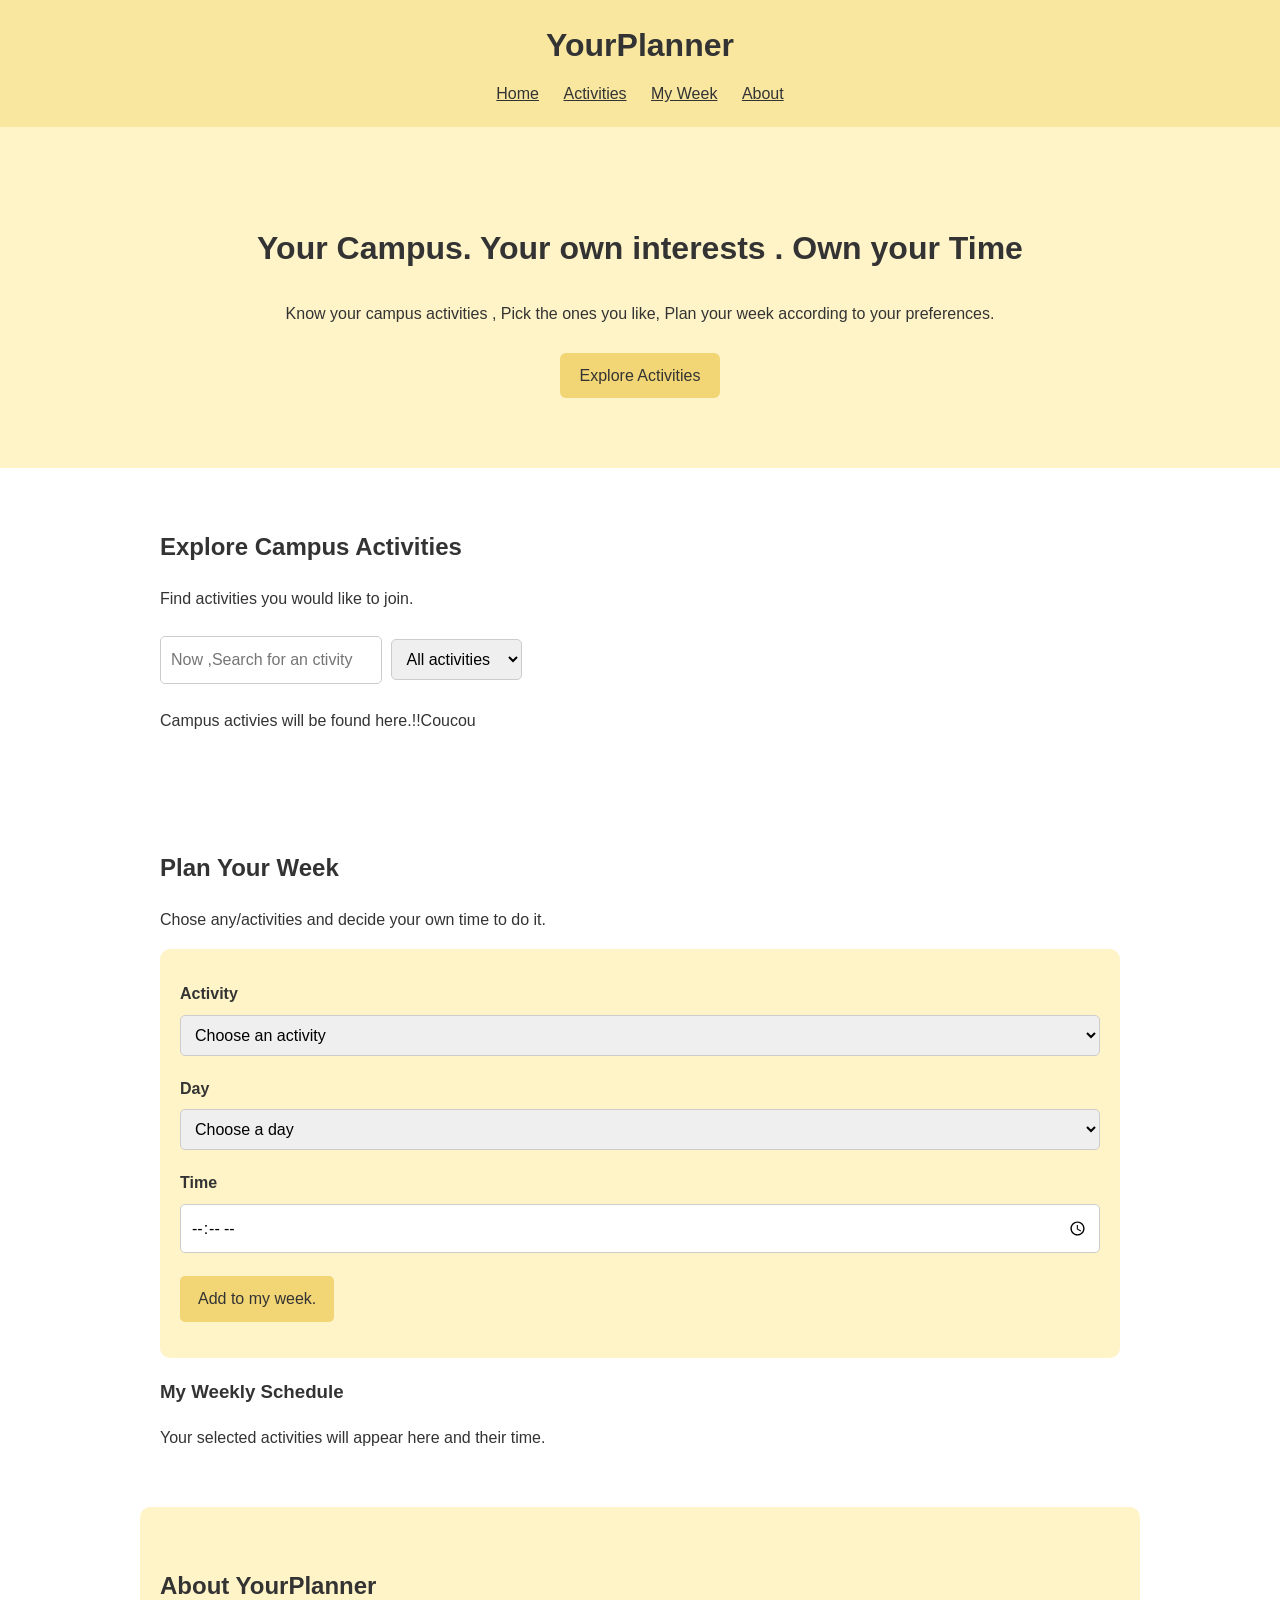
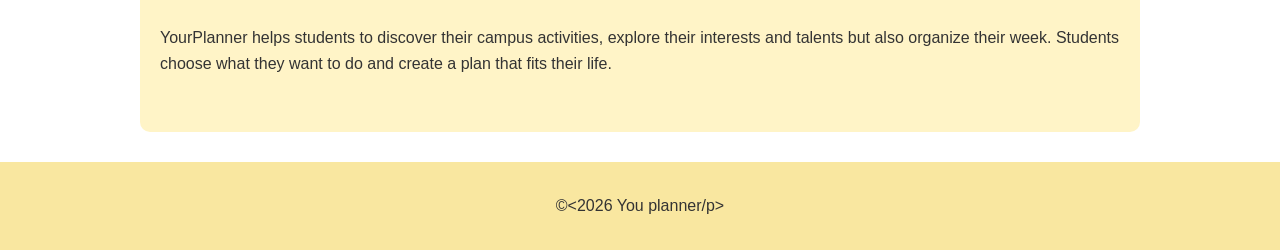
==== index.html @ 6bd42c79 "Campus Life Planner: initial version" ====
<!DOCTYPE html>
<html lang="en">
    <head>
        <meta charset="UTF 8">
        <meta charset="viewport" content="width=device-width, initial-scale=1.0">

        <title>YourPlanner</title>

        <link rel="stylesheet" href="styles/style.css">
        <script type="module" src="scripts/main.js"></script>
    </head>


    <body>

        <header>
            <h1>YourPlanner</h1>

            <nav>
                <a href="#home">Home</a>
                <a href="#activities">Activities</a>
                <a href="#my-week">My Week</a>
                <a href="#about">About</a>

            </nav>
        </header>

        <main>

            <section id="home">

                <h2>Your Campus. Your own interests . Own your Time</h2>
                <p>
                    Know your  campus activities , Pick the ones you like, Plan your week according to  your preferences.

                </p>

                <a href="#activities">Explore Activities</a>
            </section>

            <section id="activities">
                <h2>Explore Campus Activities</h2>

                <p>Find activities you would like to join.</p>

                <input type="text" id="activity-research" placeholder="Now ,Search for an ctivity">

                <select id="category-filter">
                    <option value="all">All activities</option>
                    <option value="Academic">Academic</option>
                    <option value="Career">Career</option>
                    <option value="Sports">Sports</option>
                    <option value="Social">Social</option>
                    <option value="Wellness">Wellness</option>
                    <option value="Volunteering">Volunteering</option>
                    <option valu="Faith">Faith</option>
                </select>

                <div id="Activity-list">
                    <p>Campus activies will be found here.!!Coucou</p>
                </div>
                <p id="activity-message"></p>
            </section>

            <section id="my-week">
                <h2>Plan Your Week</h2>

                <p>Chose any/activities and decide your own time to do it.</p>

                <form id="plan-form">

                    <label for="selected-activity">Activity</label>
                    <select id="selected-activity" required>
                        <option value="">Choose an activity</option>
                    </select>

                    <label for="plan-day">Day</label>
                    <select id="plan-day" required>
                     <option value="">Choose a day</option>
                     <option value="Monday">Monday</option>
                     <option value="Tuesday">Tuesday</option>
                     <option value="Wednesday">Wednesday</option>
                     <option value="Thursday">Thursday</option>
                     <option value="Friday">Friday</option>
                     <option value="Saturday">Saturday</option>
                     <option value="Sunday">Sunday</option>
                    </select>

                    <label for="plan-time">Time</label>
                    <input type="time" id="plan-time" required>

                    <button type="submit">Add to my week.</button>

                    <p id="plan-message"></p>
                </form>

            <h3>My Weekly Schedule</h3>

            <div id="">
                <p>Your selected activities will appear here and their time. </p>
            </div>
            </section>

            <section id="about">
                <h2>About YourPlanner</h2>

                <p>
                    YourPlanner helps students to discover  their campus activities,
                    explore their interests and  talents  but also organize their week.
                    Students choose what they want to do and create a plan that fits their life.
                </p>
            </section>
        </main>

        <footer>
            <p>&copy;<2026 You planner/p>
        </footer>
    </body>
</html>
---- styles/style.css ----
* {
    box-sizing: border-box;
}

body{
    margin:0;
    font-family: Arial, Helvetica, sans-serif;
    background: color #fffdf5;
    color: #333333;
    line-height: 1.6;

}


header {
    background-color: #f9e7a0;
    padding: 20px;
    text-align: center;
}

header h1 {
    margin:0 0 10px;
    color: #333333;
}

nav a {
    color:#333333;
    text-dcoration: none;
    margin:0 10px;
}

nav a:hover {
    color:#397da8;

}

section {
    padding:40px 20px;
    max-width:1000px;
    margin: auto;
}

#home {
     text-align: center;
     background-color: #fff4c7;
     max-width :100%;
     padding: 70px 20px;
}

#home h2 {
    font-size:32px;
}

#home a { 
    display: inline-block;
    background-color: #f2d675;
    color:#333333;
    padding: 10px 20px;
    border-radius:6px;
    text-decoration :none;
    margin-top: 10px;

}

#home a:hover{
    background-color: #e8ca62;
}

input,
select {
    padding: 10px;
    margin:8px 5px 8px 0;
    border:1px solid #cccccc;
    border-radius:5px;
    font: inherit;
    max-width: 100%;
}

input:focus,
select:focus {
    outline: 2px solid #8ecae6;
    border-color:#397da8;

}

#activity-list {
    display:grid;
    grid-template-columns: repeat(auto-fit, minmax(220px ,1fr));
    gap: 20px;
    margin-top: 20px;

}

.activity-card h3 {
    margin-top: 0;
}
 .activity-card button {
    background-color: #d9efff;
    color: #244b63;
    border: none;
    padding: 10px 15px;
    border-radius: 5px;
    cursor: pointer;
 }

 .activity-card button:hover {
    background-color: #b9e2fa;
 }

 #plan-form {
     
    background-color: #fff4c7;
    padding:20px;
    border-radius: 10px;
    
 }

 #plan-form label {

    display: block;
    margin-top: 12px;
    font-weight: bold;

 }

 #plan-form input,
 #plan-form select  {
    width: 100%;
    margin-top 5px;
 }

 button {

    background-color: #f2d675;
    color: #333333;
    padding:10px 18px;
    margin-top: 15px;
    border: none;
    border-radius: 5px;
    font: inherit;
    cursor: pointer;
 }
 button:hover {
    background-color: #e8ca62;
 }

 #weekly-schedule {
    margin-top: 20px;

 }

 .schedule-item {

    background-color: #e5f4ff;
    border-left: 4px solid #8ecae6;
    padding: 15px;
    margin-bottom: 10px;
    border-radius: 5px;
 }

 #activity-message,
 #plan-message {
    color:#397da8;
    font-weight: bold;
 }

 .empty-message {

    color: #666666;
 }

 #about {
    background-color: #fff4c7;
    border-radius: 10px;
    margin-bottom: 30px;

 }

 footer {
     background-color:#f9e7a0;
     text-align: center;
     padding: 15px;
 }

 @media (max-width: 600px) {
    nav a{
        display: inline-block;
        margin: 5px;
    }

    #home h2 {
        font-size: 25px;
    }

    section {

        padding:30px 15px;
    }
 }
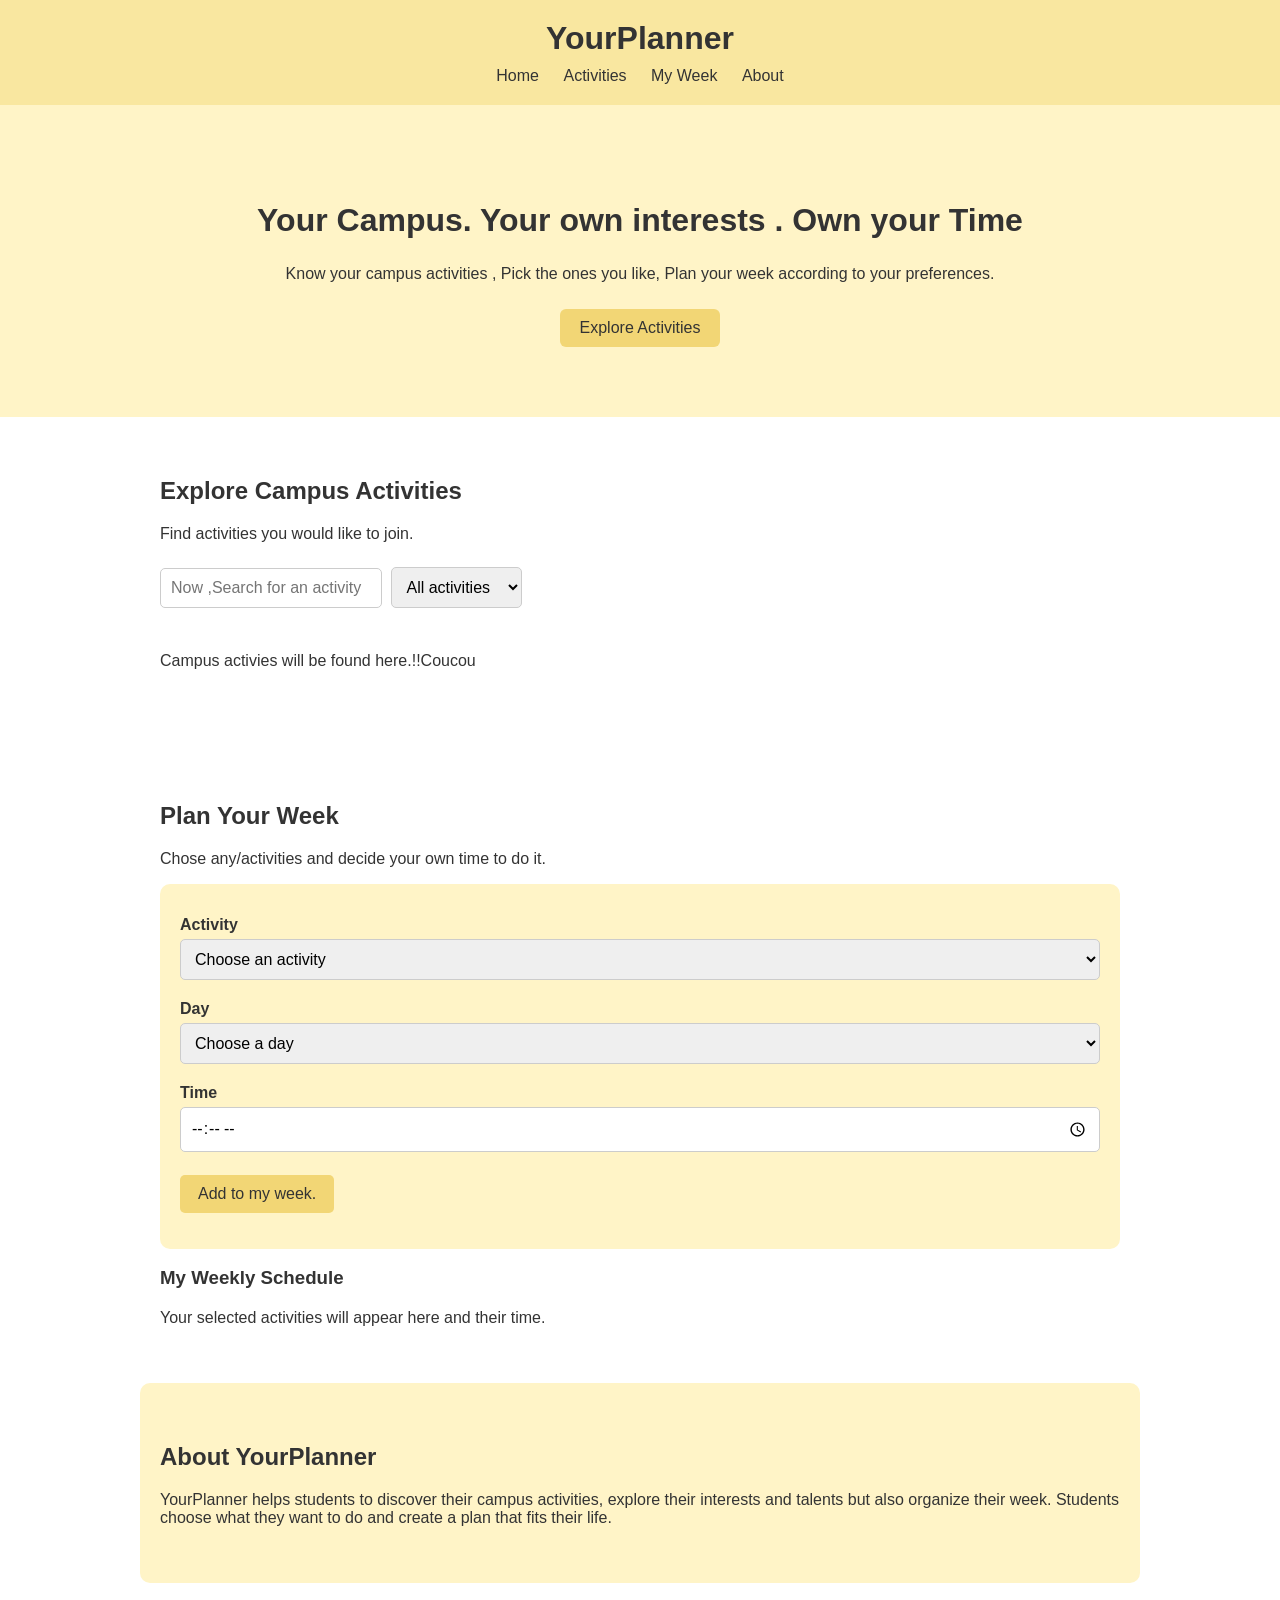
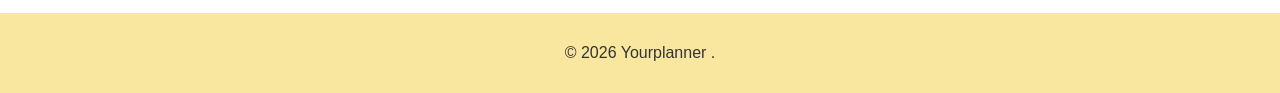
==== commit 56dbac66: "Updates" ====
--- a/index.html
+++ b/index.html
@@ -43,7 +43,7 @@
 
                 <p>Find activities you would like to join.</p>
 
-                <input type="text" id="activity-research" placeholder="Now ,Search for an ctivity">
+                <input type="text" id="activity-search" placeholder="Now ,Search for an activity">
 
                 <select id="category-filter">
                     <option value="all">All activities</option>
@@ -56,7 +56,7 @@
                     <option valu="Faith">Faith</option>
                 </select>
 
-                <div id="Activity-list">
+                <div id="activity-list">
                     <p>Campus activies will be found here.!!Coucou</p>
                 </div>
                 <p id="activity-message"></p>
@@ -96,7 +96,7 @@
 
             <h3>My Weekly Schedule</h3>
 
-            <div id="">
+            <div id="weekly-schedule">
                 <p>Your selected activities will appear here and their time. </p>
             </div>
             </section>
@@ -113,7 +113,7 @@
         </main>
 
         <footer>
-            <p>&copy;<2026 You planner/p>
+            <p> &copy; 2026 Yourplanner . </p>
         </footer>
     </body>
 </html>
--- a/styles/style.css
+++ b/styles/style.css
@@ -7,7 +7,7 @@
     font-family: Arial, Helvetica, sans-serif;
     background: color #fffdf5;
     color: #333333;
-    line-height: 1.6;
+    line-height: 1.6,
 
 }
 
@@ -25,8 +25,7 @@
 
 nav a {
     color:#333333;
-    text-dcoration: none;
-    margin:0 10px;
+    text-decoration:#8ecae6;  margin:0 10px;
 }
 
 nav a:hover {
@@ -126,7 +125,7 @@
  #plan-form input,
  #plan-form select  {
     width: 100%;
-    margin-top 5px;
+    margin-top: 5px;
  }
 
  button {
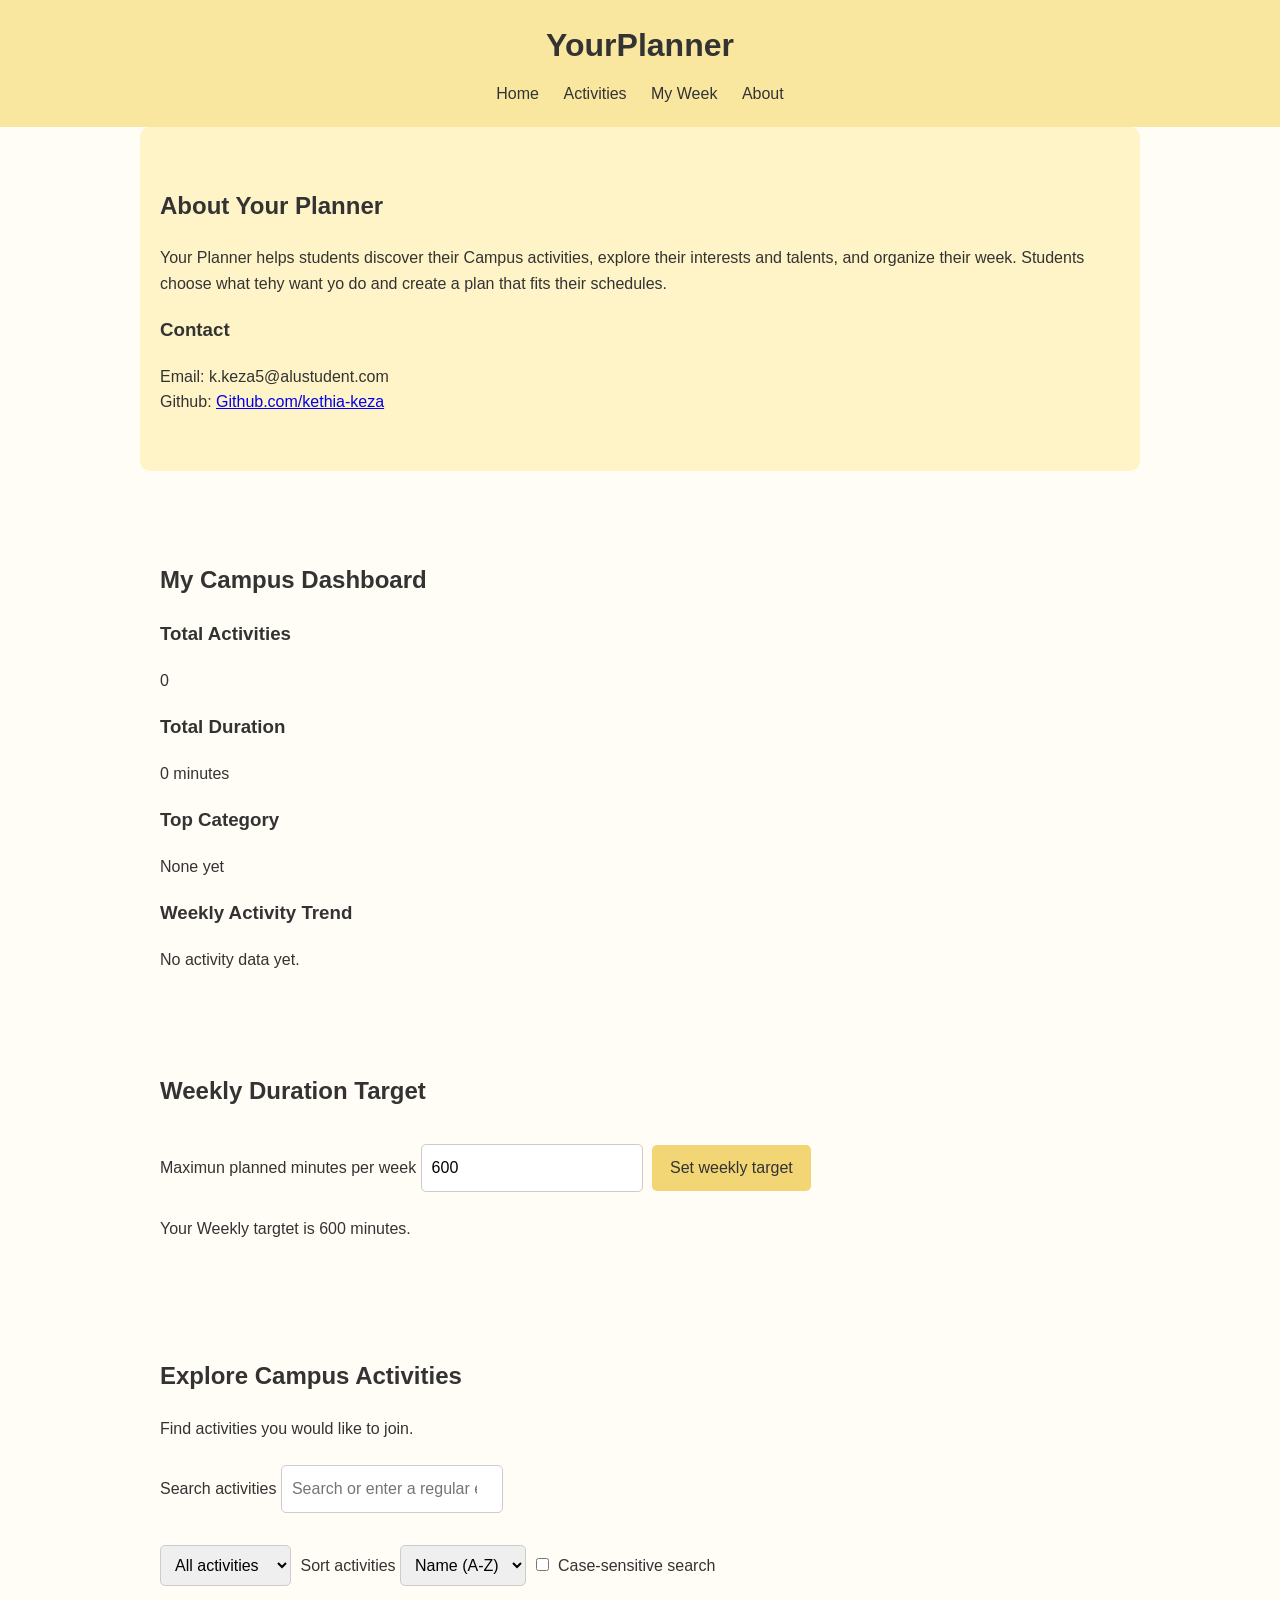
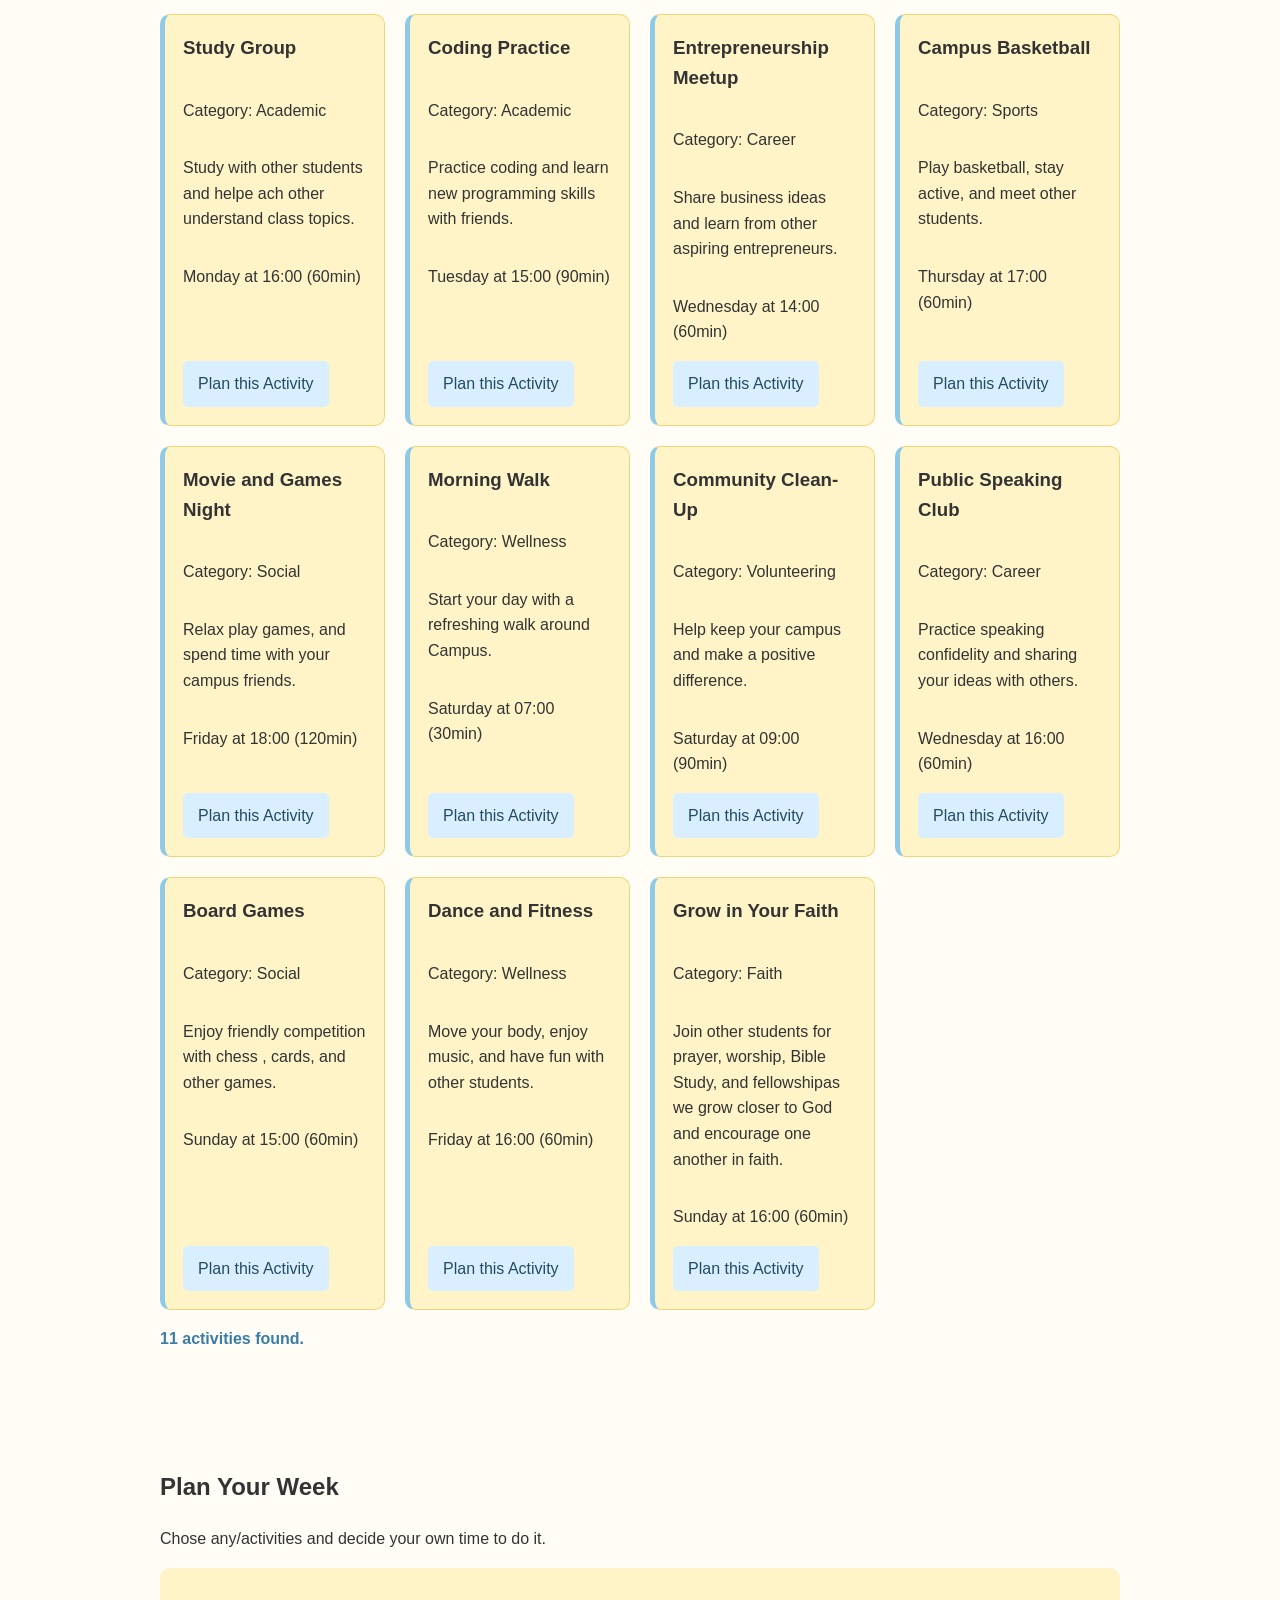
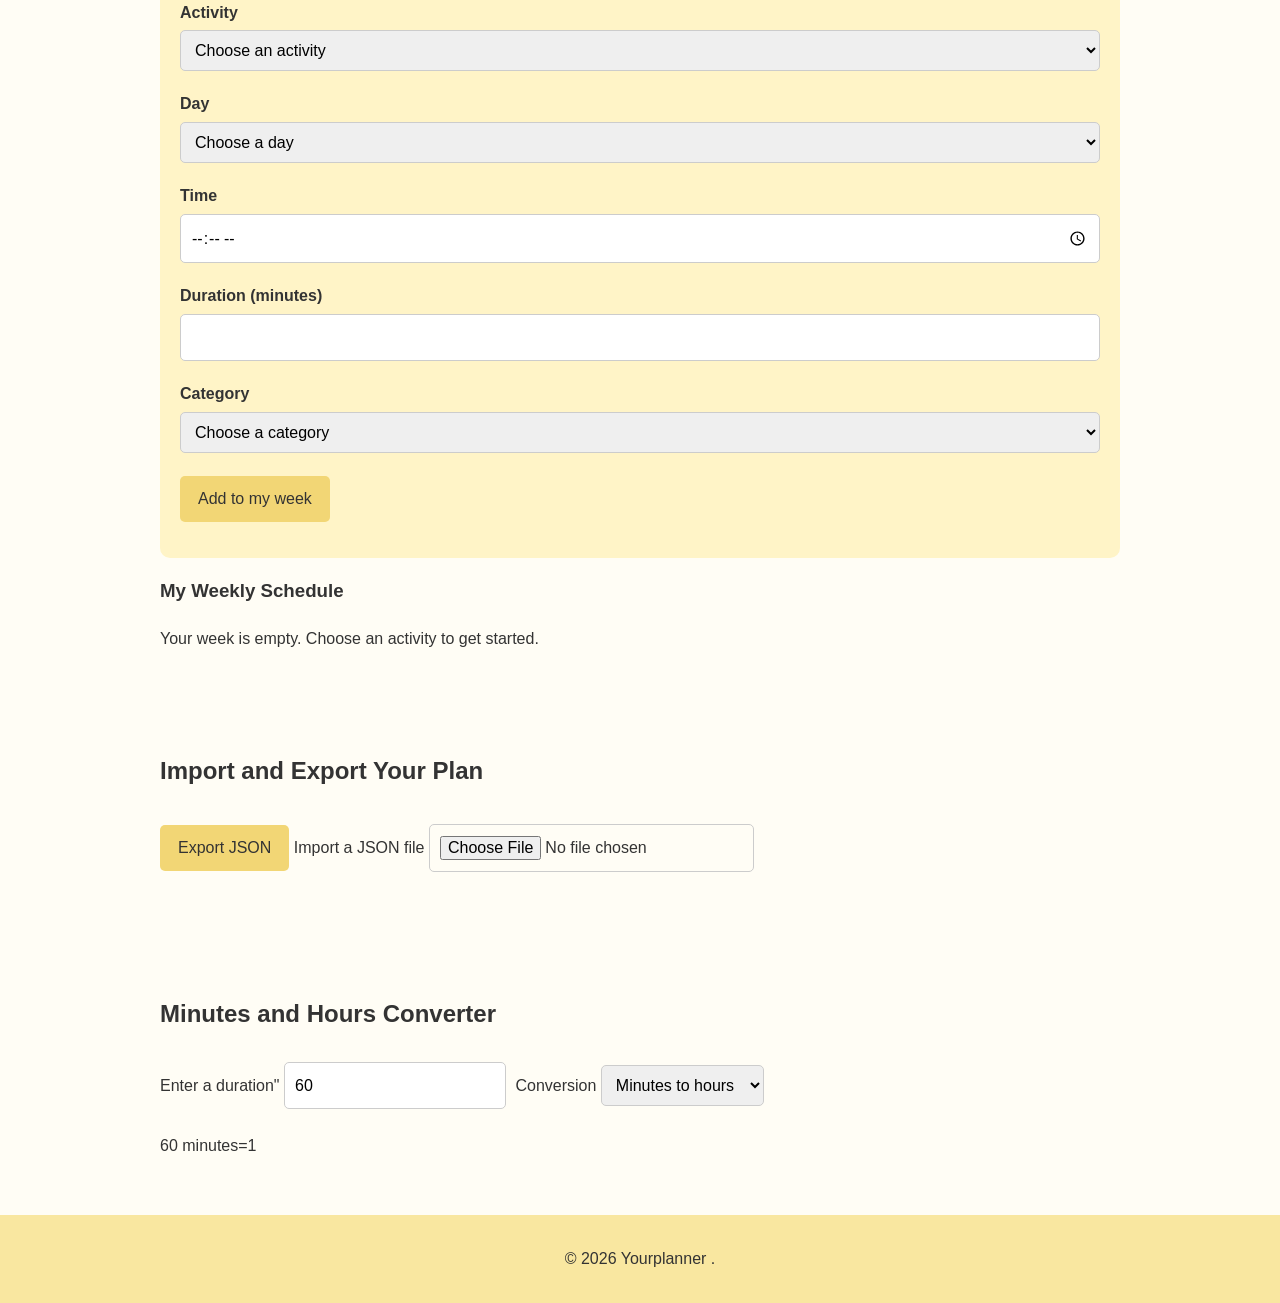
==== commit 6fb51d26: "Update YourLifePlanner features" ====
--- a/index.html
+++ b/index.html
@@ -1,10 +1,11 @@
 <!DOCTYPE html>
 <html lang="en">
     <head>
-        <meta charset="UTF 8">
-        <meta charset="viewport" content="width=device-width, initial-scale=1.0">
-
-        <title>YourPlanner</title>
+        <meta charset="UTF-8">
+        <meta name="viewport" content="width=device-width,initial-scale=1.0">
+        <meta name="description" content="YourPlanner assists students to discover their campus activities and organize their week.">
+
+        <title>YourPlanner | Campus life Planner</title>
 
         <link rel="stylesheet" href="styles/style.css">
         <script type="module" src="scripts/main.js"></script>
@@ -13,7 +14,9 @@
 
     <body>
 
-        <header>
+        <a class="skip-link" href="#main-content">Skip to main content</a>
+
+        <header class="site-header">
             <h1>YourPlanner</h1>
 
             <nav>
@@ -25,25 +28,91 @@
             </nav>
         </header>
 
-        <main>
-
-            <section id="home">
-
-                <h2>Your Campus. Your own interests . Own your Time</h2>
-                <p>
-                    Know your  campus activities , Pick the ones you like, Plan your week according to  your preferences.
-
+        <main id="main-content">
+
+<section id="about">
+    <h2>
+        About Your Planner
+    </h2>
+    <p>
+        Your Planner helps students discover their Campus activities, explore their interests and talents, and organize their week. Students choose what tehy want yo do and create a plan that fits their schedules.
+    </p>
+
+    <h3>
+        Contact
+    </h3>
+    <p>
+        Email: <a href:mailto:k.keza5@alustudent.com">k.keza5@alustudent.com </a><br>
+        Github: <a href="https://github.com/kethia-keza">Github.com/kethia-keza</a>
+    </p>
+</section>
+
+            <section id="dashboard">
+                <h2>My Campus Dashboard</h2>
+
+                <div class="dashboard-stats">
+                    <article>
+                        <h3>Total Activities</h3>
+                        <p id="stat-total">0</p>
+                    </article>
+                    <article>
+                        <h3>Total Duration</h3>
+                        <p id="stat-duration">0 minutes</p>
+                    </article>
+
+                    <article>
+                    <h3>Top Category</h3>
+                    <p id="stat-category">None yet</p>
+                    </article>
+                </div>
+
+                <h3>Weekly Activity Trend</h3>
+                <div id="trend-chart" aria-label="Activity trend for the last seven days">
+                    No activity data yet.
+                </div>
+            </section>
+
+
+            <section id="weekly-target">
+                <h2>Weekly Duration Target</h2>
+
+                <form id="target-form">
+                    <label for="duration-cap">Maximun planned minutes per week</label>
+                    <input 
+                          type="number"
+                          id="duration-cap"
+                          min="30"
+                          step="30"
+                          value="600"
+                          required
+                    >
+
+                    <button type="submit">Set weekly target</button>
+
+                </form>
+
+                <p id="target-message" aria-live="polite">
+                    Your Weekly targtet is 600 minutes.
                 </p>
-
-                <a href="#activities">Explore Activities</a>
-            </section>
+            </section>
+
+            
 
             <section id="activities">
                 <h2>Explore Campus Activities</h2>
 
                 <p>Find activities you would like to join.</p>
 
-                <input type="text" id="activity-search" placeholder="Now ,Search for an activity">
+                 <label for="activity-search">Search activities </label>
+                 <input 
+                       type="search"
+                       id="activity-search"
+                       placeholder="Search or enter a regular expression"
+                       aria-describedby="search-error"
+                       >
+
+                       <p id="search-error" role="alert"></p>
+
 
                 <select id="category-filter">
                     <option value="all">All activities</option>
@@ -53,12 +122,23 @@
                     <option value="Social">Social</option>
                     <option value="Wellness">Wellness</option>
                     <option value="Volunteering">Volunteering</option>
-                    <option valu="Faith">Faith</option>
+                    <option value="Faith">Faith</option>
                 </select>
 
-                <div id="activity-list">
-                    <p>Campus activies will be found here.!!Coucou</p>
-                </div>
+                <label for="sort-by">Sort activities</label>
+                <select id="sort-by">
+                    <option value="name">Name (A-Z)</option>
+                    <option value="category">Category</option>
+                    <option value="duration">Duration</option>
+                </select>
+
+                <label>
+                    <input type="checkbox" id="case-sensitive">
+                    Case-sensitive search
+                </label>
+
+                <div id="activity-list"></div>
+
                 <p id="activity-message"></p>
             </section>
 
@@ -68,10 +148,13 @@
                 <p>Chose any/activities and decide your own time to do it.</p>
 
                 <form id="plan-form">
+
+                    <input type="hidden" id="editing-id" value="">
 
                     <label for="selected-activity">Activity</label>
                     <select id="selected-activity" required>
                         <option value="">Choose an activity</option>
+                        
                     </select>
 
                     <label for="plan-day">Day</label>
@@ -89,9 +172,30 @@
                     <label for="plan-time">Time</label>
                     <input type="time" id="plan-time" required>
 
-                    <button type="submit">Add to my week.</button>
-
-                    <p id="plan-message"></p>
+                    <label for="plan-duration">Duration (minutes) </label>
+                    <input 
+                          type="number"
+                          id="plan-duration"
+                          min="5"
+                          max="480"
+                          step="5"
+                          required
+                    >
+                    <label for="plan-tag">Category</label>
+                    <select id="plan-tag" required>
+                        <option value="">Choose a category</option>
+                        <option value="Academic">Academic</option>
+                        <option value="Career">Career</option>
+                        <option value="Sports">Sports</option>
+                        <option value="Social">Social</option>
+                        <option value="Wellness">Wellness</option>
+                        <option value="Volunteering">Volunteering</option>
+                    </select>
+
+                    <button type="submit" id="save-plan-button">Add to my week</button>
+                    <button type="button" id="cancel-edit" hidden>Cancel editing </button>
+
+                    <p id="plan-message" aria-live="polite"></p>
                 </form>
 
             <h3>My Weekly Schedule</h3>
@@ -99,16 +203,41 @@
             <div id="weekly-schedule">
                 <p>Your selected activities will appear here and their time. </p>
             </div>
-            </section>
-
-            <section id="about">
-                <h2>About YourPlanner</h2>
-
-                <p>
-                    YourPlanner helps students to discover  their campus activities,
-                    explore their interests and  talents  but also organize their week.
-                    Students choose what they want to do and create a plan that fits their life.
-                </p>
+        </section>
+
+            <section id="data-tools">
+                <h2>Import and Export Your Plan</h2>
+
+                <button type="button" id="export-json">Export JSON</button>
+
+                <label for="import-json">Import a JSON file</label>
+                <input type="file" id="import-json" accept=".json,application/json">
+
+                <p id="data-message" aria-live="polite"></p>
+            </section>
+
+            <section id="duration-converter">
+                <h2>Minutes and Hours Converter </h2>
+
+                <label for="convert-value">Enter a duration"</label>
+                    <input
+                          type="number"
+                          id="convert-value"
+                          min="0"
+                          step="any"
+                          value="60"
+
+                    >
+
+                    <label for="convert-direction">Conversion</label>
+                    <select id="convert-direction">
+                        <option value="to-hours">Minutes to hours </option>
+                        <option value="to-minutes">Hours to Minutes</option>
+                    </select>
+
+                    <p id="conversion-result" aria-live ="polite">
+                        60 minutes=1
+                    </p>
             </section>
         </main>
 
@@ -116,4 +245,4 @@
             <p> &copy; 2026 Yourplanner . </p>
         </footer>
     </body>
-</html>+</html>
--- a/styles/style.css
+++ b/styles/style.css
@@ -5,13 +5,36 @@
 body{
     margin:0;
     font-family: Arial, Helvetica, sans-serif;
-    background: color #fffdf5;
+    background-color: #fffdf5;
     color: #333333;
-    line-height: 1.6,
-
-}
-
-
+    line-height: 1.6;
+
+}
+
+.skip-link {
+    position: absolute;
+    left: 10px;
+    top: 0;
+    width: 1px;
+    height: 1px;
+    overflow: hidden;
+    clip: rect(0, 0, 0, 0);
+    white-space: nowrap;
+}
+
+.skip-link:focus {
+    width: auto;
+    height: auto;
+    overflow: visible;
+    clip: auto;
+    background-color: #244b63;
+    color: #ffffff;
+    padding: 10px 16px;
+    border-radius: 0 0 8px 8px;
+    text-decoration: none;
+    font-weight: bold;
+    z-index: 200;
+}
 header {
     background-color: #f9e7a0;
     padding: 20px;
@@ -25,7 +48,7 @@
 
 nav a {
     color:#333333;
-    text-decoration:#8ecae6;  margin:0 10px;
+    text-decoration: none; margin:0 10px;
 }
 
 nav a:hover {
@@ -56,7 +79,7 @@
     color:#333333;
     padding: 10px 20px;
     border-radius:6px;
-    text-decoration :none;
+    text-decoration : none;
     margin-top: 10px;
 
 }
@@ -93,17 +116,33 @@
 .activity-card h3 {
     margin-top: 0;
 }
- .activity-card button {
+.activity-card {
+    background-color: #fff4c7;
+    border: 1px solid #f2d675;
+    border-left: 5px solid #8ecae6;
+    border-radius: 10px;
+    padding: 18px;
+    display: flex;
+    flex-direction: column;
+}
+.activity-card button {
     background-color: #d9efff;
     color: #244b63;
     border: none;
     padding: 10px 15px;
     border-radius: 5px;
     cursor: pointer;
- }
+    margin-top:auto;
+    align-self: flex-start;
+    transition: transform 0.2s ease, box-shadow 0.2s ease, background-color 0.2s ease;
+}
+
+ 
 
  .activity-card button:hover {
     background-color: #b9e2fa;
+    transform: translateY(-2px);
+    box-shadow:0 4px 8px rgba(0, 0, 0, 0.15);
  }
 
  #plan-form {
@@ -157,6 +196,11 @@
     border-radius: 5px;
  }
 
+ .schedule-item button {
+    margin-right: 10px;
+    margin-bottom: 5px;
+ }
+
  #activity-message,
  #plan-message {
     color:#397da8;
@@ -181,10 +225,22 @@
      padding: 15px;
  }
 
+ button:focus-visible {
+    outline: 3px solid #397da8;
+    outline-offset: 2px;
+ }
+
  @media (max-width: 600px) {
     nav a{
-        display: inline-block;
-        margin: 5px;
+        padding: 6px 12px;
+    }
+
+    header h1 {
+        font-size: 26px;
+    }
+
+    #home{
+        padding: 50px 15px 40px;
     }
 
     #home h2 {
